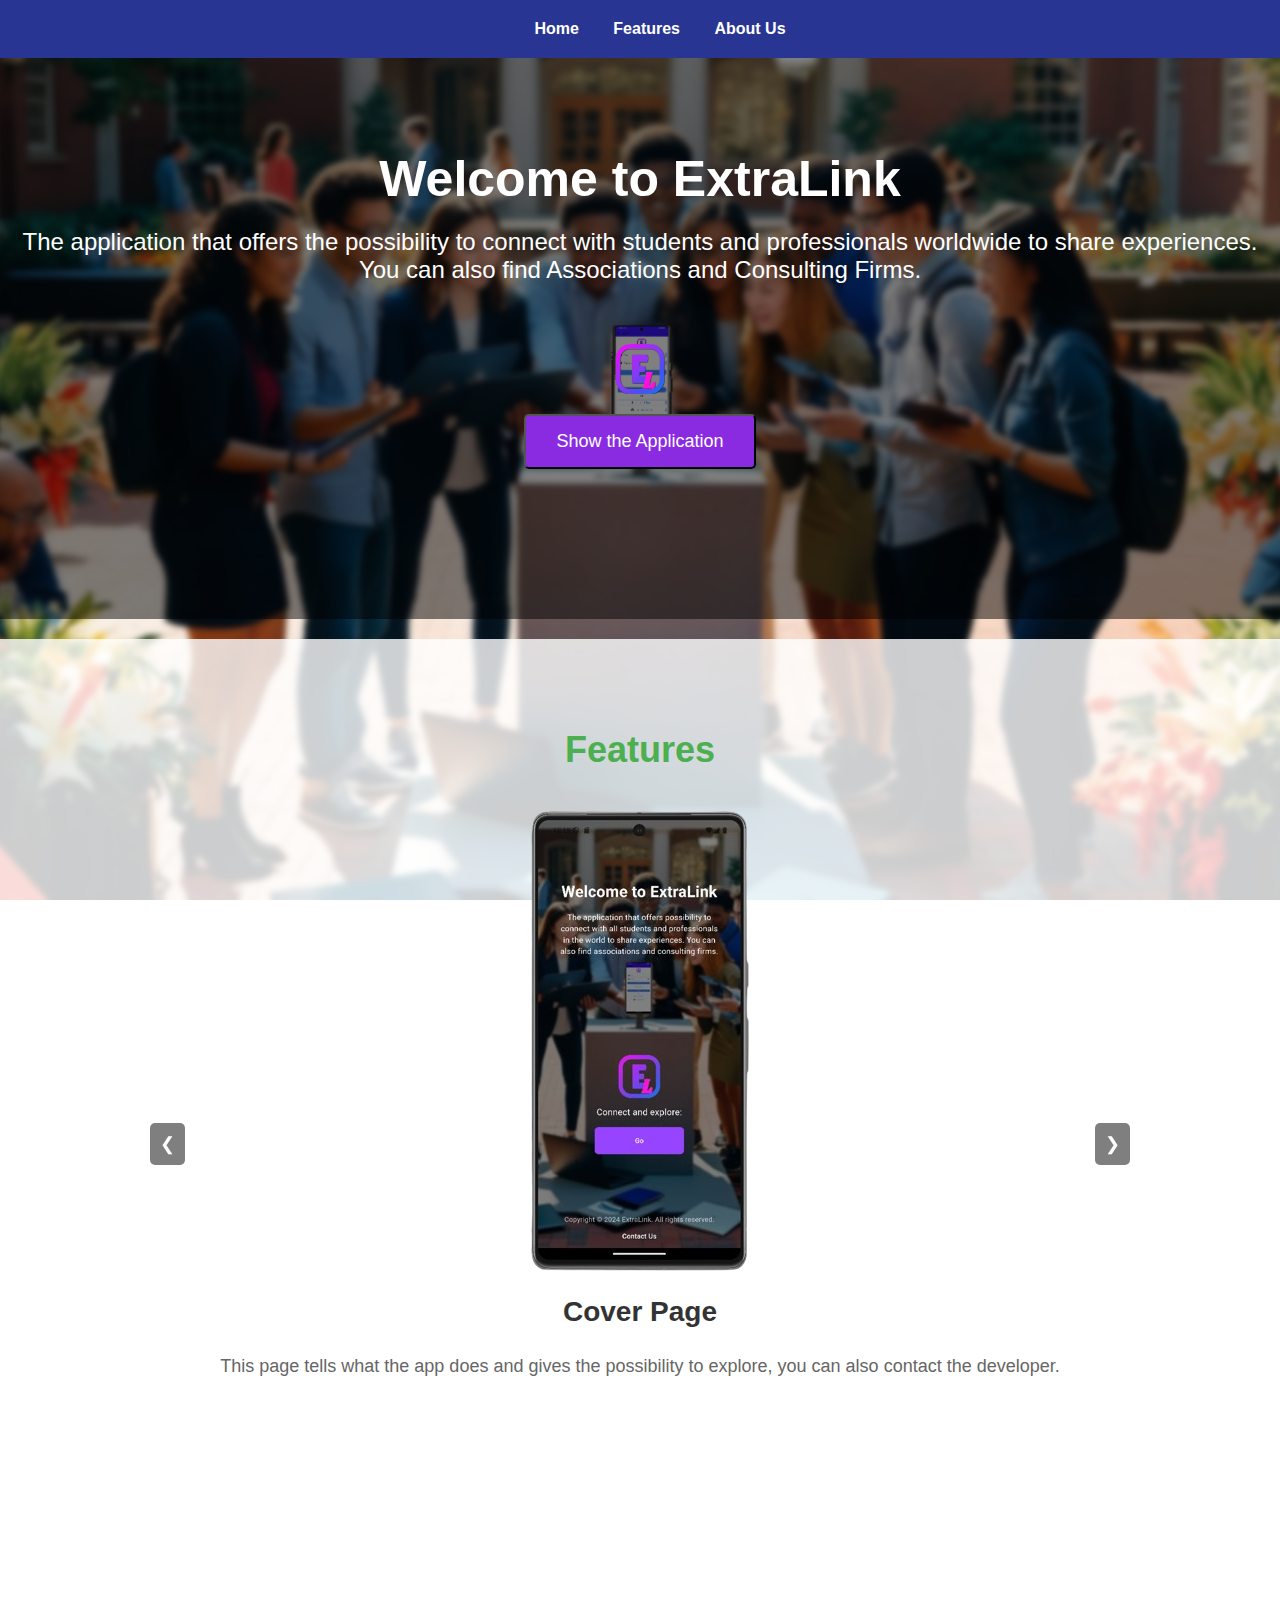
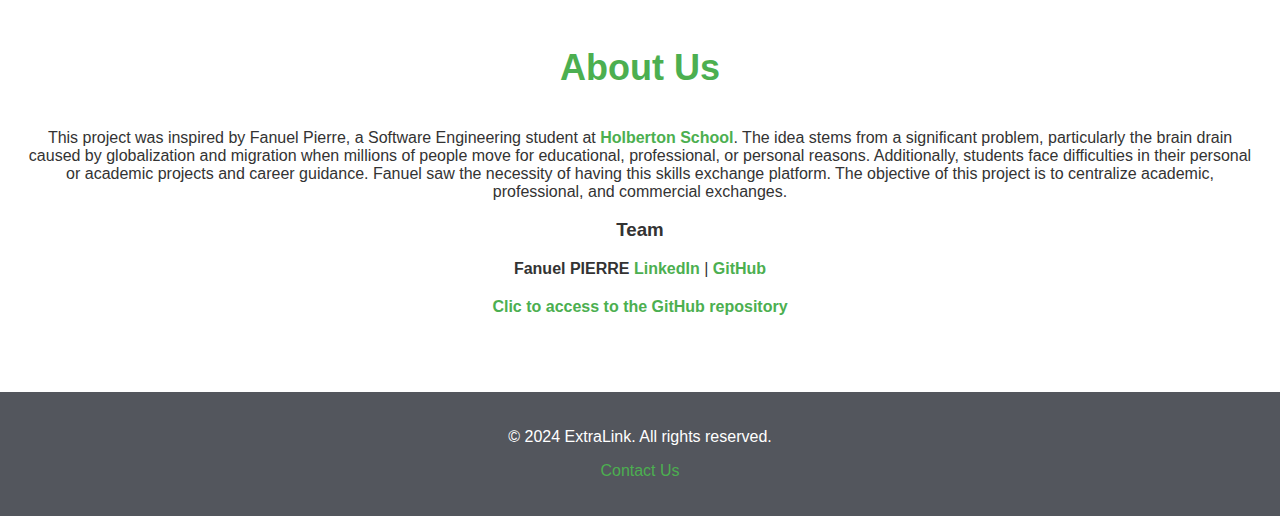
==== index.html @ 64c65a6b "Update index.html" ====
<!DOCTYPE html>
<html lang="en">
<head>
    <meta charset="UTF-8">
    <meta name="viewport" content="width=device-width, initial-scale=1.0">
    <title>ExtraLink</title>
    <link rel="icon" href="image/favicon.ico" type="image/favicon.png">
    <link rel="stylesheet" href="styles/style.css">
</head>
<body>

<div class="header">
    <ul class="nav">
        <li><a href="#intro">Home</a></li>
        <li><a href="#features">Features</a></li>
        <li><a href="#about">About Us</a></li>
    </ul>
</div>

<div class="intro" id="intro">
    <h1>Welcome to ExtraLink</h1>
    <p>The application that offers the possibility to connect with students and professionals worldwide to share experiences. You can also find Associations and Consulting Firms.</p>
    <div class="center-content">
        <img src="image/logo_extralink.png" alt="ExtraLink Logo" class="logo">
        <button class="button" id="showApplicationButton">Show the Application</button>
    </div>
</div>

<div id="videoModal" class="modal">
    <div class="modal-content">
        <span class="close">&times;</span>
        <video id="appVideo" width="600" controls>
            <source src="videos/video_app.mp4" type="video/mp4">
            Your browser does not support the video tag.
        </video>
    </div>
</div>

<div class="section" id="features">
    <h2>Features</h2>
    <div class="carousel-container">
        <button class="prev">&#10094;</button>
        <div class="carousel">
            <div class="feature">
                <img src="image/cover_app.png" alt="Feature 1">
                <h3>Cover Page</h3>
                <p>This page tells what the app does and gives the possibility to explore, you can also contact the developer.</p>
            </div>
            <div class="feature">
                <img src="image/login_page.png" alt="Feature 2">
                <h3>Login Page</h3>
                <p>In this page you can create an account and connect to the application.</p>
            </div>
            <div class="feature">
                <img src="image/home_page.png" alt="Feature 3">
                <h3>Home Page</h3>
                <p>In this page, you will find dynamicaly room of skills filter by category, by location, etc.</p>
            </div>
            <div class="feature">
                <img src="image/menu_lateral.png" alt="Feature 4">
                <h3>Lateral Menu Page</h3>
                <p>To acces to the parameter, other method to show profile, and access messaging.</p>
            </div>
        </div>
        <button class="next">&#10095;</button>
    </div>
</div>

<div class="section about" id="about">
    <h2>About Us</h2>
    <p>This project was inspired by Fanuel Pierre, a Software Engineering student at <a href="https://www.holbertonschool.fr/" target="_blank" rel="noopener noreferrer">Holberton School</a>. The idea stems from a significant problem, particularly the brain drain caused by globalization and migration when millions of people move for educational, professional, or personal reasons. Additionally, students face difficulties in their personal or academic projects and career guidance. Fanuel saw the necessity of having this skills exchange platform. The objective of this project is to centralize academic, professional, and commercial exchanges.</p>
    <h3>Team</h3>
    <ul>
        <li>
            <strong>Fanuel PIERRE</strong>
            <a href="https://www.linkedin.com/in/fanuel-pierre-160600259/">LinkedIn</a> |
            <a href="https://github.com/Fpierr">GitHub</a>
        </li>
    </ul>
    <p><a href="https://github.com/Fpierr/portfolio/tree/main/ExtraLink/extralink">Clic to access to the GitHub repository</a></p>
</div>

<div class="footer">
    <p>&copy; 2024 ExtraLink. All rights reserved.</p>
    <p><a href="mailto:info.extralink@gmail.com">Contact Us</a></p>
</div>

<script src="scripts/script.js"></script>
</body>
</html>
---- styles/style.css ----
body {
    font-family: Arial, sans-serif;
    margin: 0;
    padding: 0;
    color: #333;
    background: url('../image/cover_image.png') no-repeat center center fixed;
    background-size: cover;
}

.header {
    background-color: #283593; /* Couleur foncée du logo */
    color: white;
    padding: 20px;
    text-align: center;
    position: fixed;
    width: 100%;
    top: 0;
    z-index: 1000;
}

.header .nav {
    margin: 0;
    padding: 0;
    list-style: none;
}

.header .nav li {
    display: inline;
    margin: 0 15px;
}

.header .nav a {
    color: white;
    text-decoration: none;
    font-weight: bold;
}

.intro {
    text-align: center;
    padding: 150px 20px;
    background-color: rgba(0, 0, 0, 0.5);
    color: white;
}

.intro h1 {
    font-size: 50px;
    margin: 0 0 20px;
}

.intro p {
    font-size: 24px;
    margin: 0 0 40px;
}

.center-content {
    display: flex;
    flex-direction: column;
    align-items: center;
}

.logo {
    width: 50px;
    margin: 20px 0;
}

.button {
    background-color: #8A2BE2;
    color: white;
    padding: 15px 30px;
    text-align: center;
    text-decoration: none;
    display: inline-block;
    font-size: 18px;
    border-radius: 5px;
    cursor: pointer;
}

.button:hover {
    background-color: #6A0DAD;
}

.modal {
    display: none; /* Hidden by default */
    position: fixed;
    z-index: 1000;
    left: 0;
    top: 0;
    width: 100%;
    height: 100%;
    overflow: auto;
    background-color: rgb(0,0,0);
    background-color: rgba(0,0,0,0.4); /* Black w/ opacity */
    padding-top: 60px;
}

.modal-content {
    background-color: #fefefe;
    margin: 5% auto;
    padding: 20px;
    border: 0px solid #888;
    width: 80%;
}

.close {
    color: #aaa;
    float: right;
    font-size: 28px;
    font-weight: bold;
}

.close:hover,
.close:focus {
    color: black;
    text-decoration: none;
    cursor: pointer;
}

.section {
    padding: 60px 20px;
    text-align: center;
    background-color: rgba(255, 255, 255, 0.8);
    margin-top: 20px;
}

.section h2 {
    font-size: 36px;
    margin-bottom: 40px;
    color: #4CAF50;
}

.carousel-container {
    position: relative;
    width: 100%;
    max-width: 1000px;
    margin: 0 auto;
    overflow: hidden;
}

.carousel {
    display: flex;
    transition: transform 0.5s ease-in-out;
}

.feature {
    min-width: 100%;
    box-sizing: border-box;
}

.feature img {
    max-width: 100%;
    height: auto;
    border-radius: 5px;
}

.feature h3 {
    font-size: 28px;
    margin-top: 20px;
}

.feature p {
    font-size: 18px;
    color: #666;
}

.prev, .next {
    position: absolute;
    top: 50%;
    transform: translateY(-50%);
    background-color: rgba(0,0,0,0.5);
    color: white;
    border: none;
    padding: 10px;
    cursor: pointer;
    border-radius: 5px;
    font-size: 18px;
    z-index: 1000;
}

.prev {
    left: 10px;
}

.next {
    right: 10px;
}

.about ul {
    list-style: none;
    padding: 0;
}

.about li {
    margin-bottom: 20px;
}

.about a {
    color: #4CAF50;
    text-decoration: none;
    font-weight: bold;
}

.footer {
    background-color: rgba(40, 44, 52, 0.8);
    color: white;
    text-align: center;
    padding: 20px;
}

.footer a {
    color: #4CAF50;
    text-decoration: none;
}
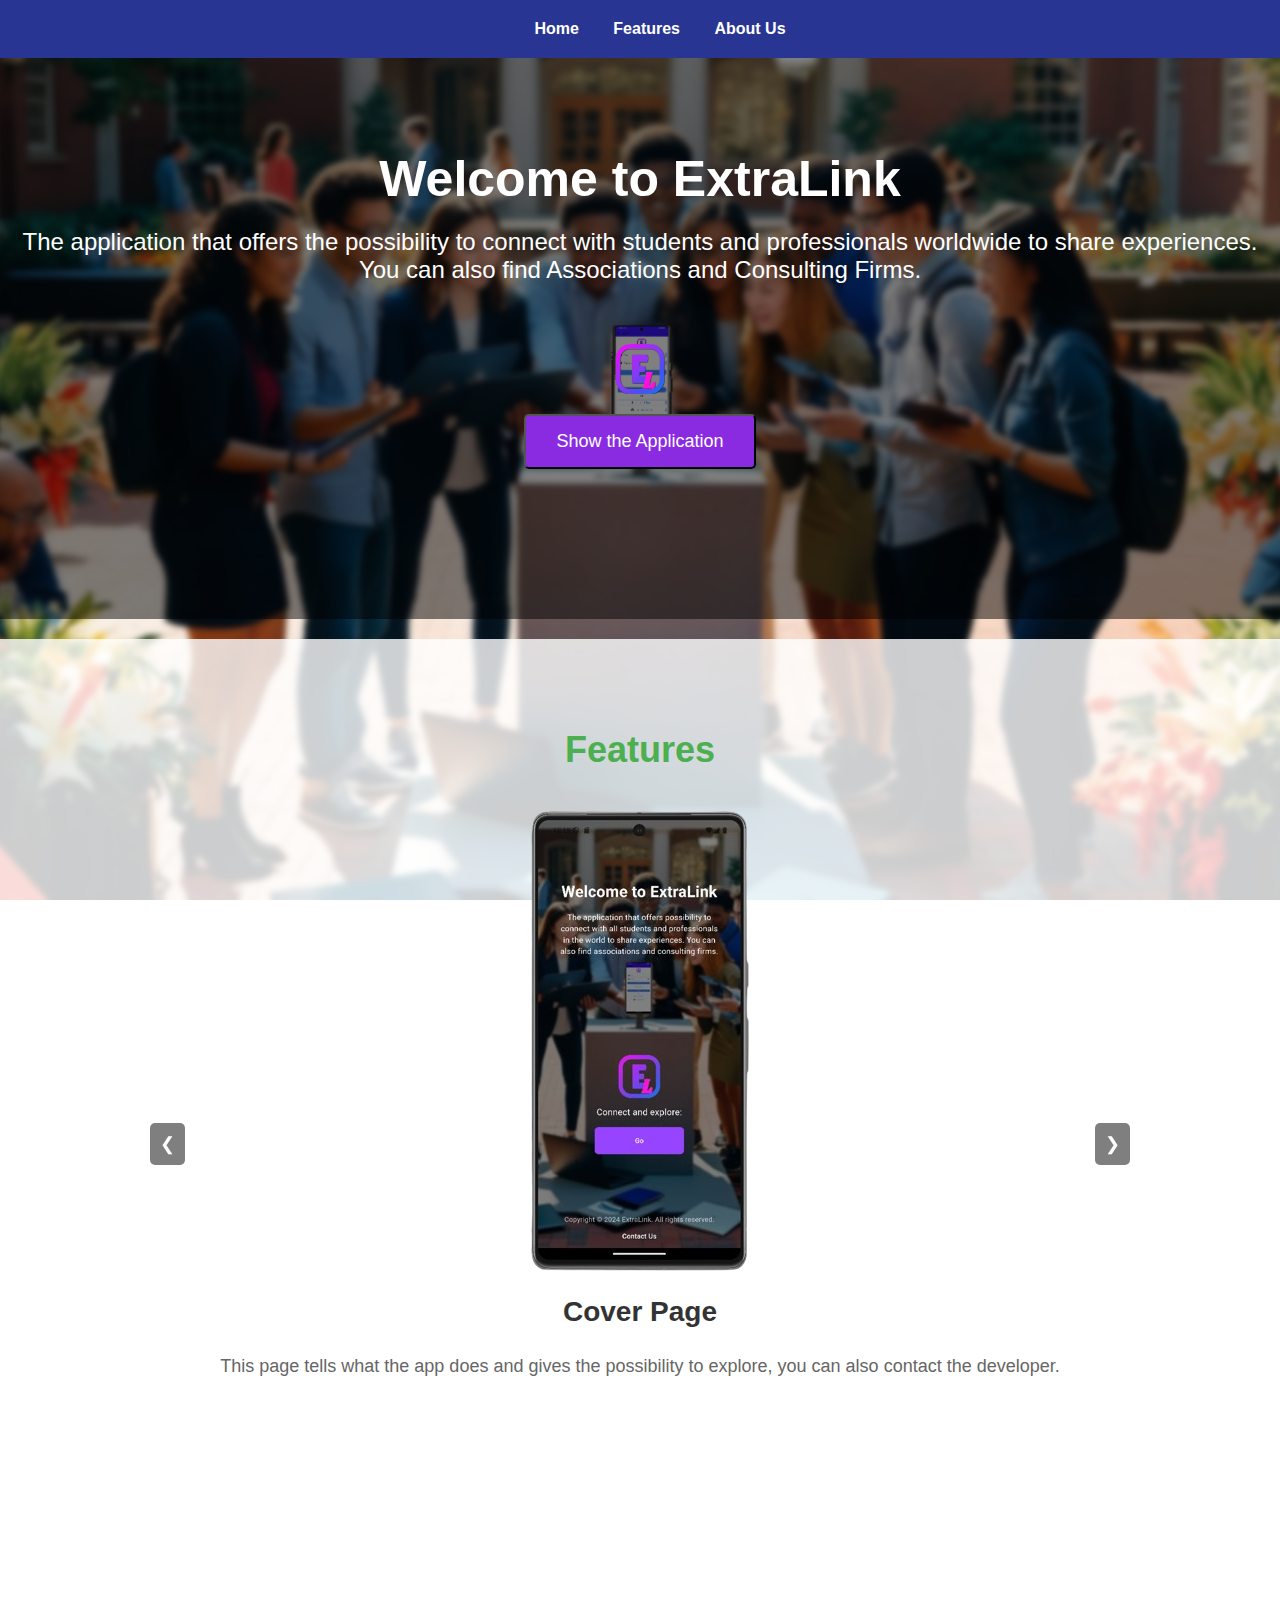
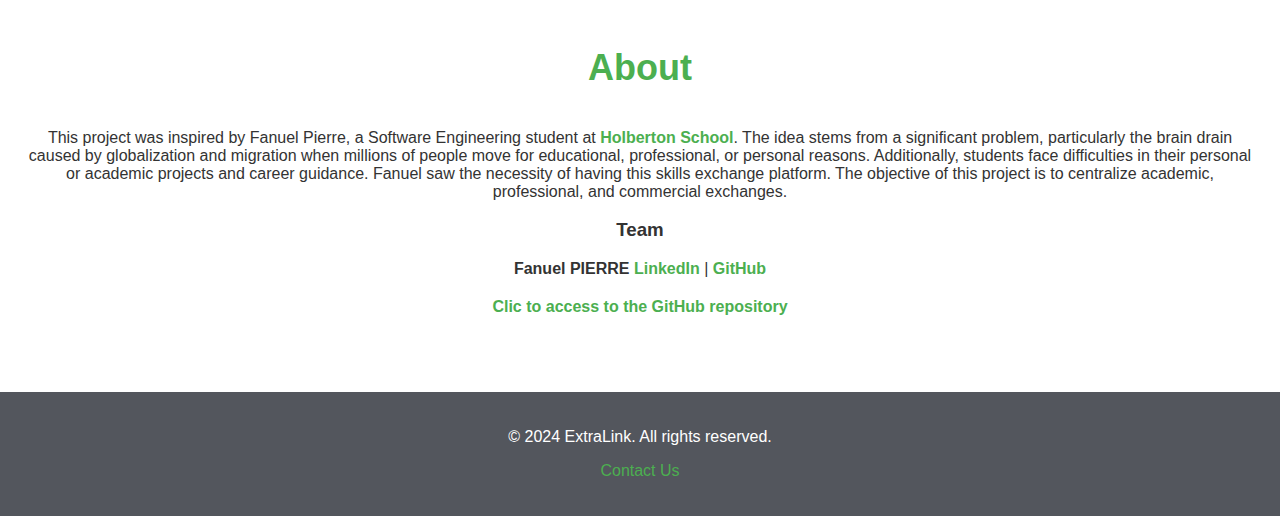
==== commit e1064892: "Update index.html" ====
--- a/index.html
+++ b/index.html
@@ -67,7 +67,7 @@
 </div>
 
 <div class="section about" id="about">
-    <h2>About Us</h2>
+    <h2>About</h2>
     <p>This project was inspired by Fanuel Pierre, a Software Engineering student at <a href="https://www.holbertonschool.fr/" target="_blank" rel="noopener noreferrer">Holberton School</a>. The idea stems from a significant problem, particularly the brain drain caused by globalization and migration when millions of people move for educational, professional, or personal reasons. Additionally, students face difficulties in their personal or academic projects and career guidance. Fanuel saw the necessity of having this skills exchange platform. The objective of this project is to centralize academic, professional, and commercial exchanges.</p>
     <h3>Team</h3>
     <ul>
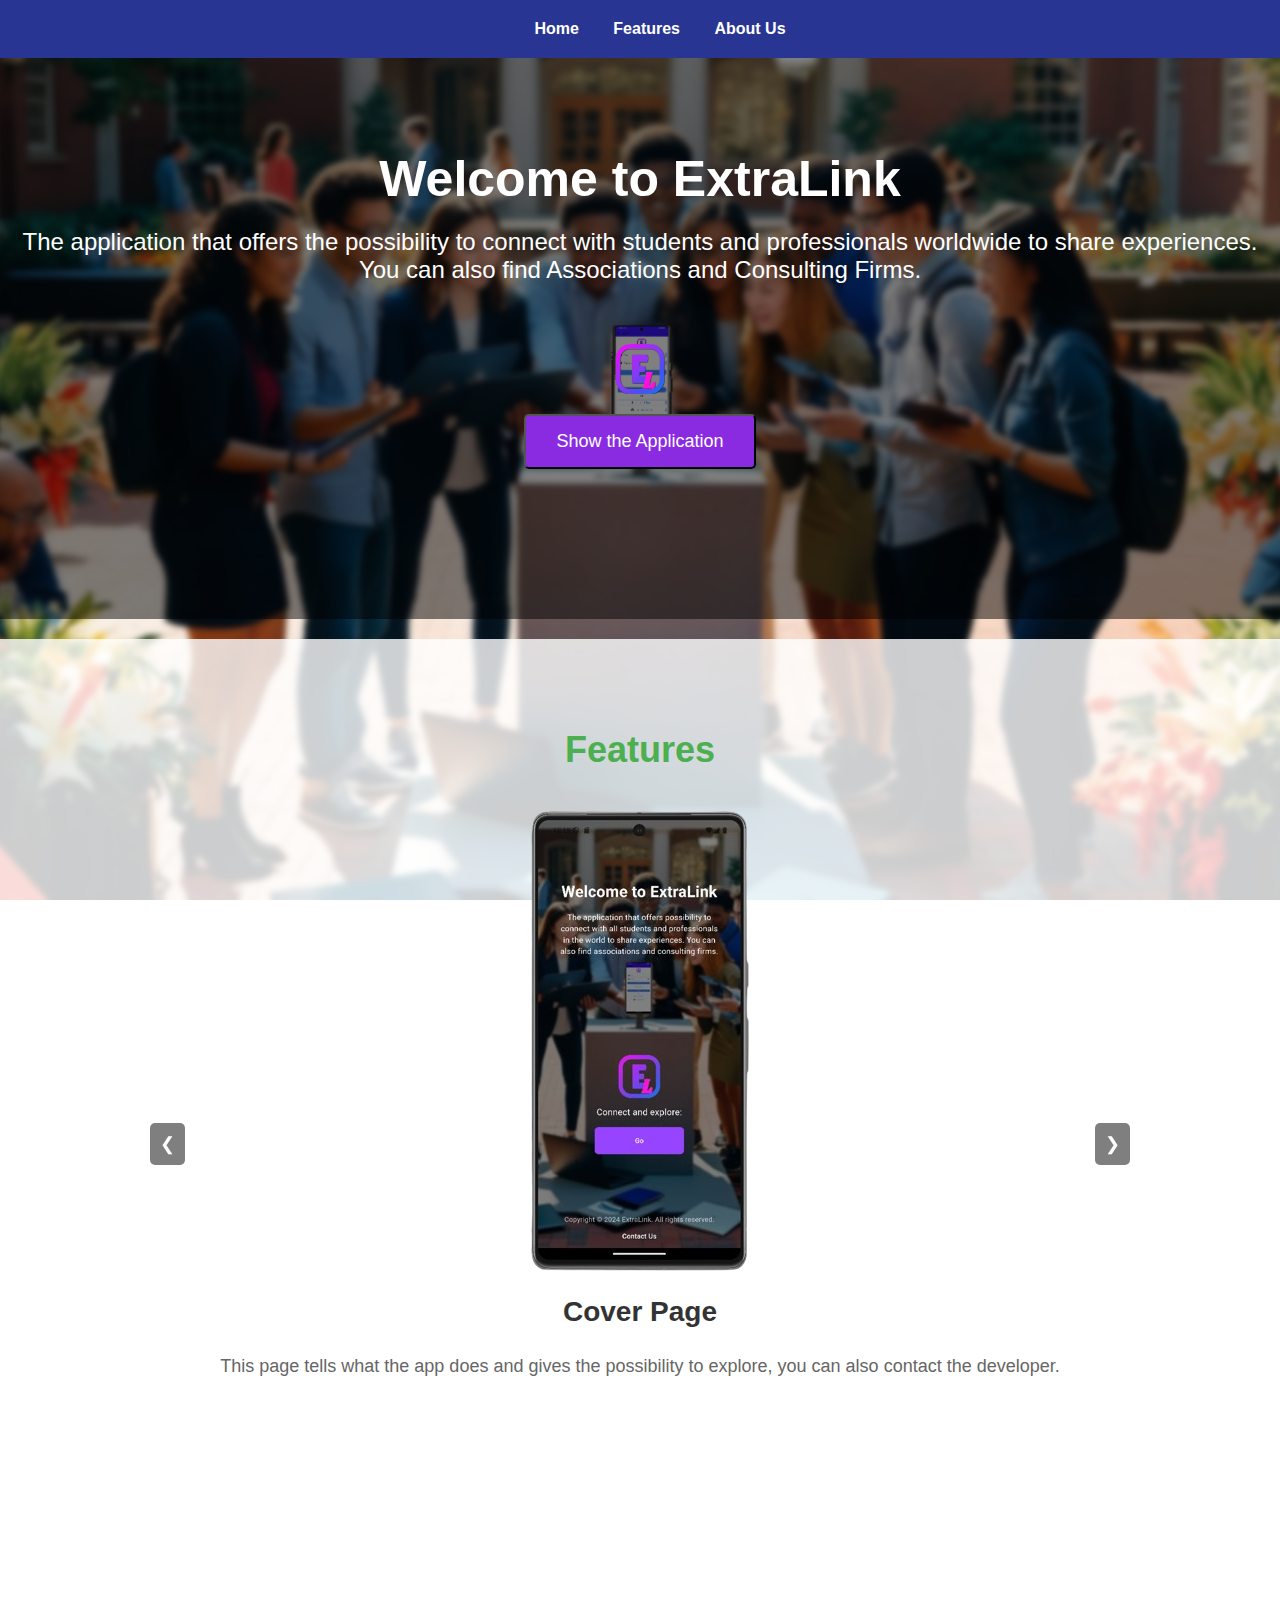
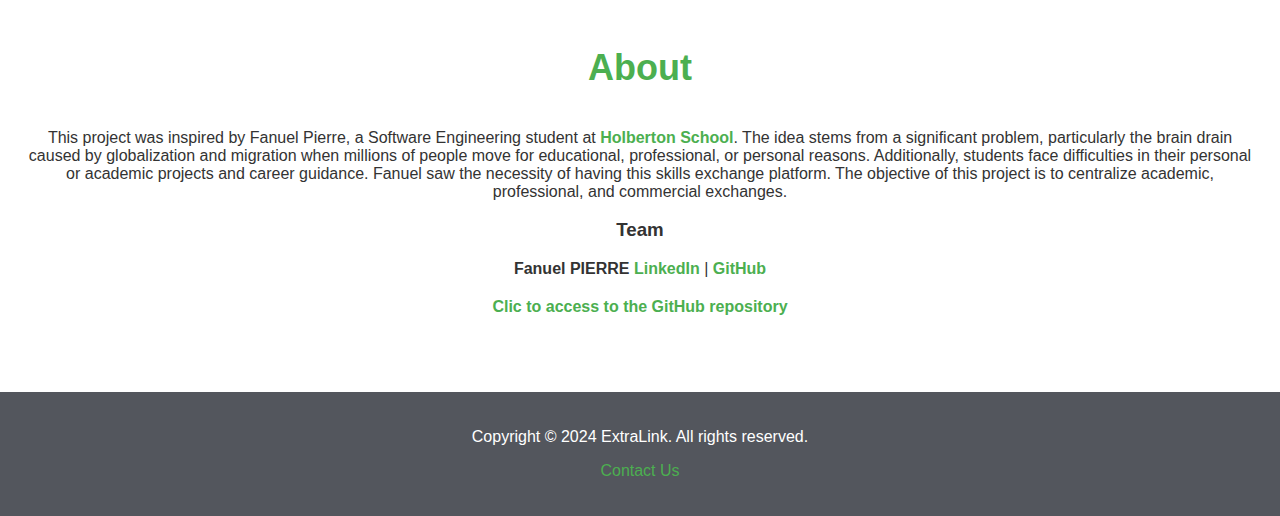
==== commit 023dfa77: "Update index.html" ====
--- a/index.html
+++ b/index.html
@@ -81,7 +81,7 @@
 </div>
 
 <div class="footer">
-    <p>&copy; 2024 ExtraLink. All rights reserved.</p>
+    <p>Copyright &copy; 2024 ExtraLink. All rights reserved.</p>
     <p><a href="mailto:info.extralink@gmail.com">Contact Us</a></p>
 </div>
 
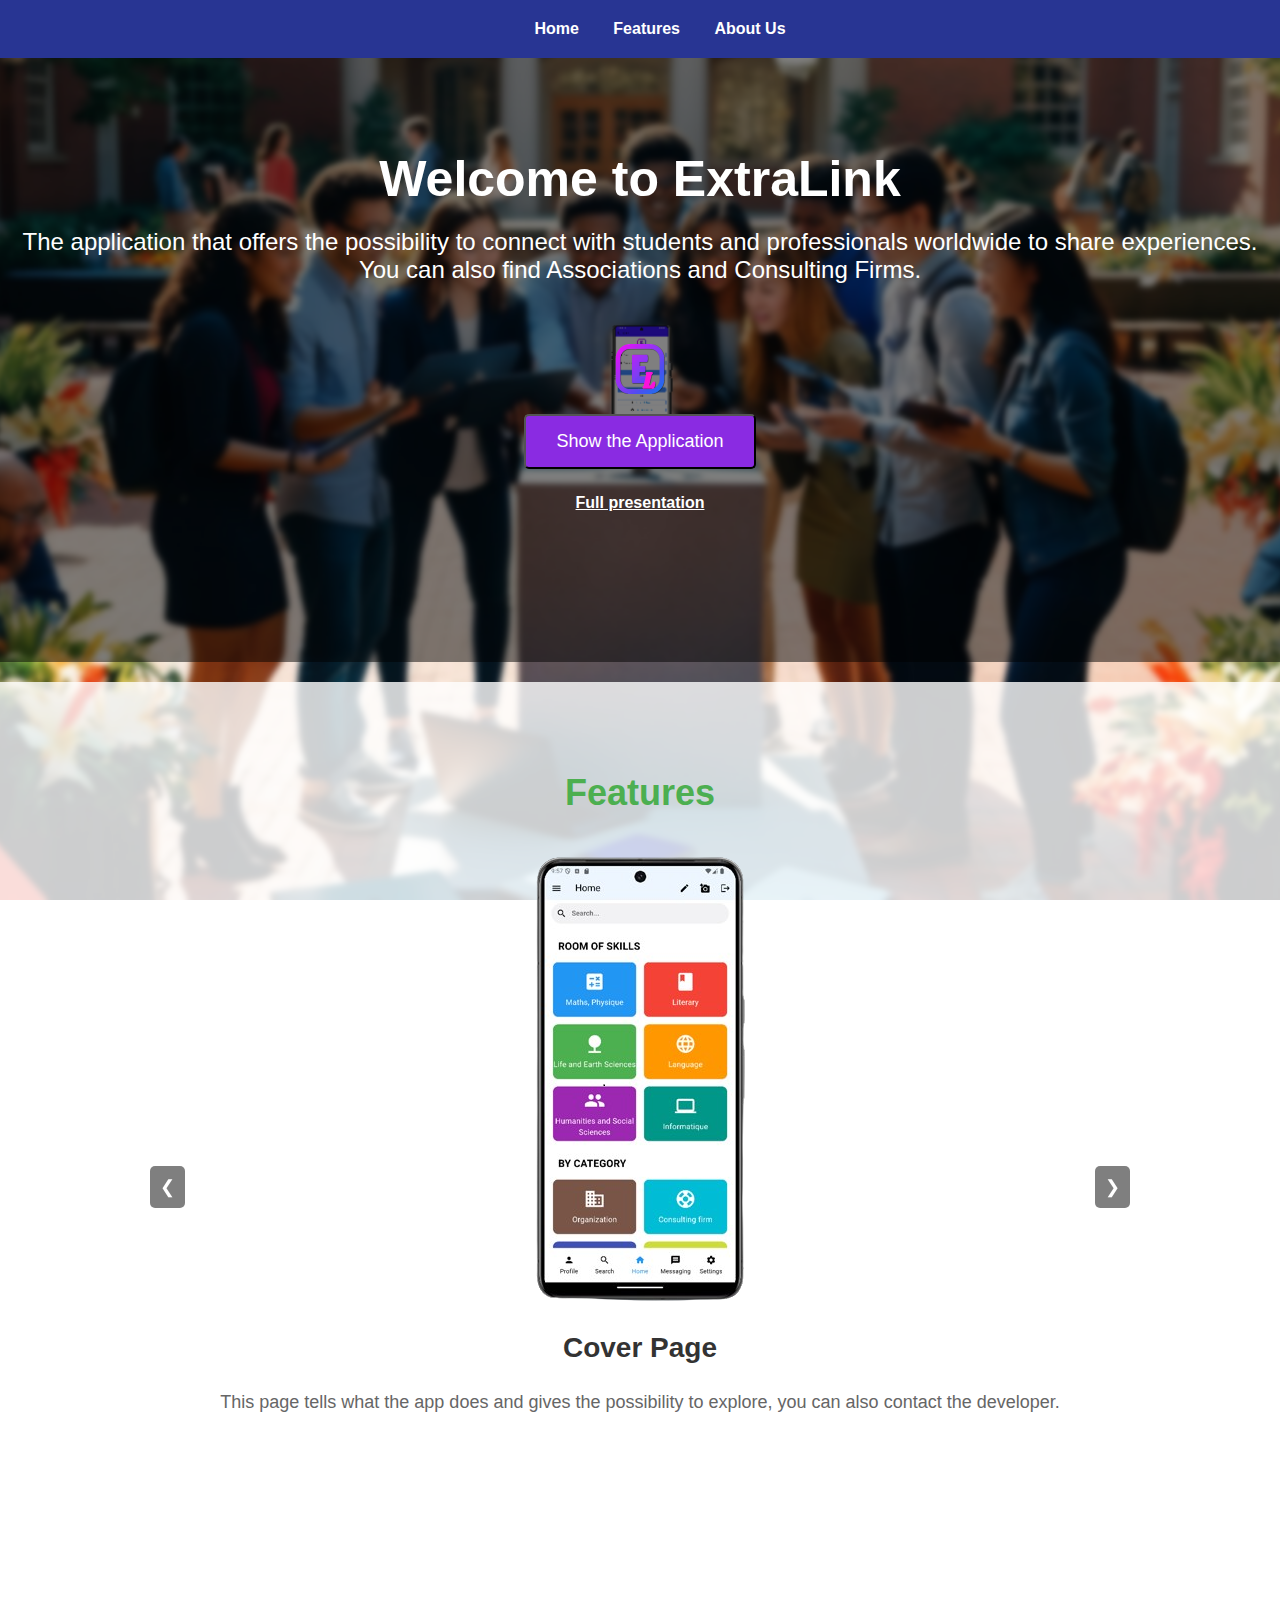
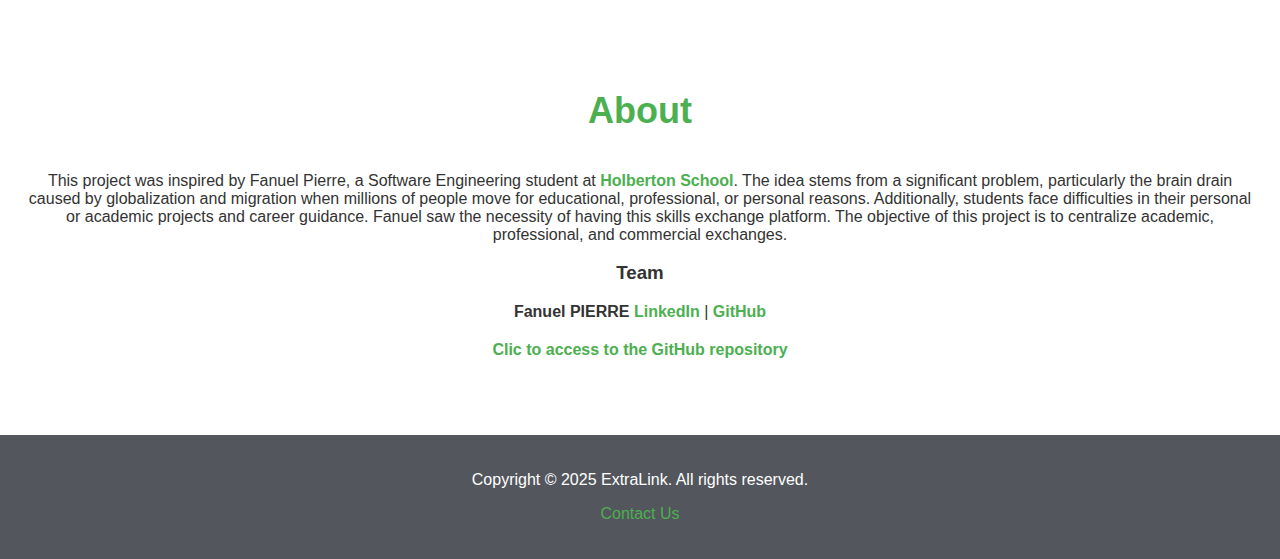
==== commit 9c35c483: "update the landing page to add video presentation" ====
--- a/index.html
+++ b/index.html
@@ -20,10 +20,13 @@
 <div class="intro" id="intro">
     <h1>Welcome to ExtraLink</h1>
     <p>The application that offers the possibility to connect with students and professionals worldwide to share experiences. You can also find Associations and Consulting Firms.</p>
+
     <div class="center-content">
         <img src="image/logo_extralink.png" alt="ExtraLink Logo" class="logo">
         <button class="button" id="showApplicationButton">Show the Application</button>
     </div>
+    <a href="https://www.youtube.com/watch?v=XO5b9wKNm84&t=6075s" target="_blank">Full presentation</a>
+
 </div>
 
 <div id="videoModal" class="modal">
@@ -42,7 +45,7 @@
         <button class="prev">&#10094;</button>
         <div class="carousel">
             <div class="feature">
-                <img src="image/cover_app.png" alt="Feature 1">
+                <img src="image/home_page.png" alt="Feature 1">
                 <h3>Cover Page</h3>
                 <p>This page tells what the app does and gives the possibility to explore, you can also contact the developer.</p>
             </div>
@@ -52,7 +55,7 @@
                 <p>In this page you can create an account and connect to the application.</p>
             </div>
             <div class="feature">
-                <img src="image/home_page.png" alt="Feature 3">
+                <img src="image/cover_app.png" alt="Feature 3">
                 <h3>Home Page</h3>
                 <p>In this page, you will find dynamicaly room of skills filter by category, by location, etc.</p>
             </div>
@@ -77,11 +80,11 @@
             <a href="https://github.com/Fpierr">GitHub</a>
         </li>
     </ul>
-    <p><a href="https://github.com/Fpierr/portfolio/tree/main/ExtraLink/extralink">Clic to access to the GitHub repository</a></p>
+    <p><a href="https://github.com/Fpierr/extralink_back_end">Clic to access to the GitHub repository</a></p>
 </div>
 
 <div class="footer">
-    <p>Copyright &copy; 2024 ExtraLink. All rights reserved.</p>
+    <p>Copyright &copy; 2025 ExtraLink. All rights reserved.</p>
     <p><a href="mailto:info.extralink@gmail.com">Contact Us</a></p>
 </div>
 
--- a/styles/style.css
+++ b/styles/style.css
@@ -35,6 +35,10 @@
     font-weight: bold;
 }
 
+.header .nav a:hover {
+    color: #FF11DE;
+}
+
 .intro {
     text-align: center;
     padding: 150px 20px;
@@ -51,6 +55,20 @@
     font-size: 24px;
     margin: 0 0 40px;
 }
+
+.intro a {
+    color: white;
+    /*text-decoration: none;  Supprime le soulignement */
+    font-weight: bold;
+    transition: color 0.3s ease;
+    margin-top: 25px;
+    display: inline-block;
+}
+
+.intro a:hover {
+    color: #FF11DE;
+}
+
 
 .center-content {
     display: flex;
@@ -199,6 +217,9 @@
     font-weight: bold;
 }
 
+.about a:hover {
+    color: #FF11DE;
+}
 .footer {
     background-color: rgba(40, 44, 52, 0.8);
     color: white;
@@ -210,3 +231,7 @@
     color: #4CAF50;
     text-decoration: none;
 }
+
+.footer a:hover {
+    color: #FF11DE;
+}
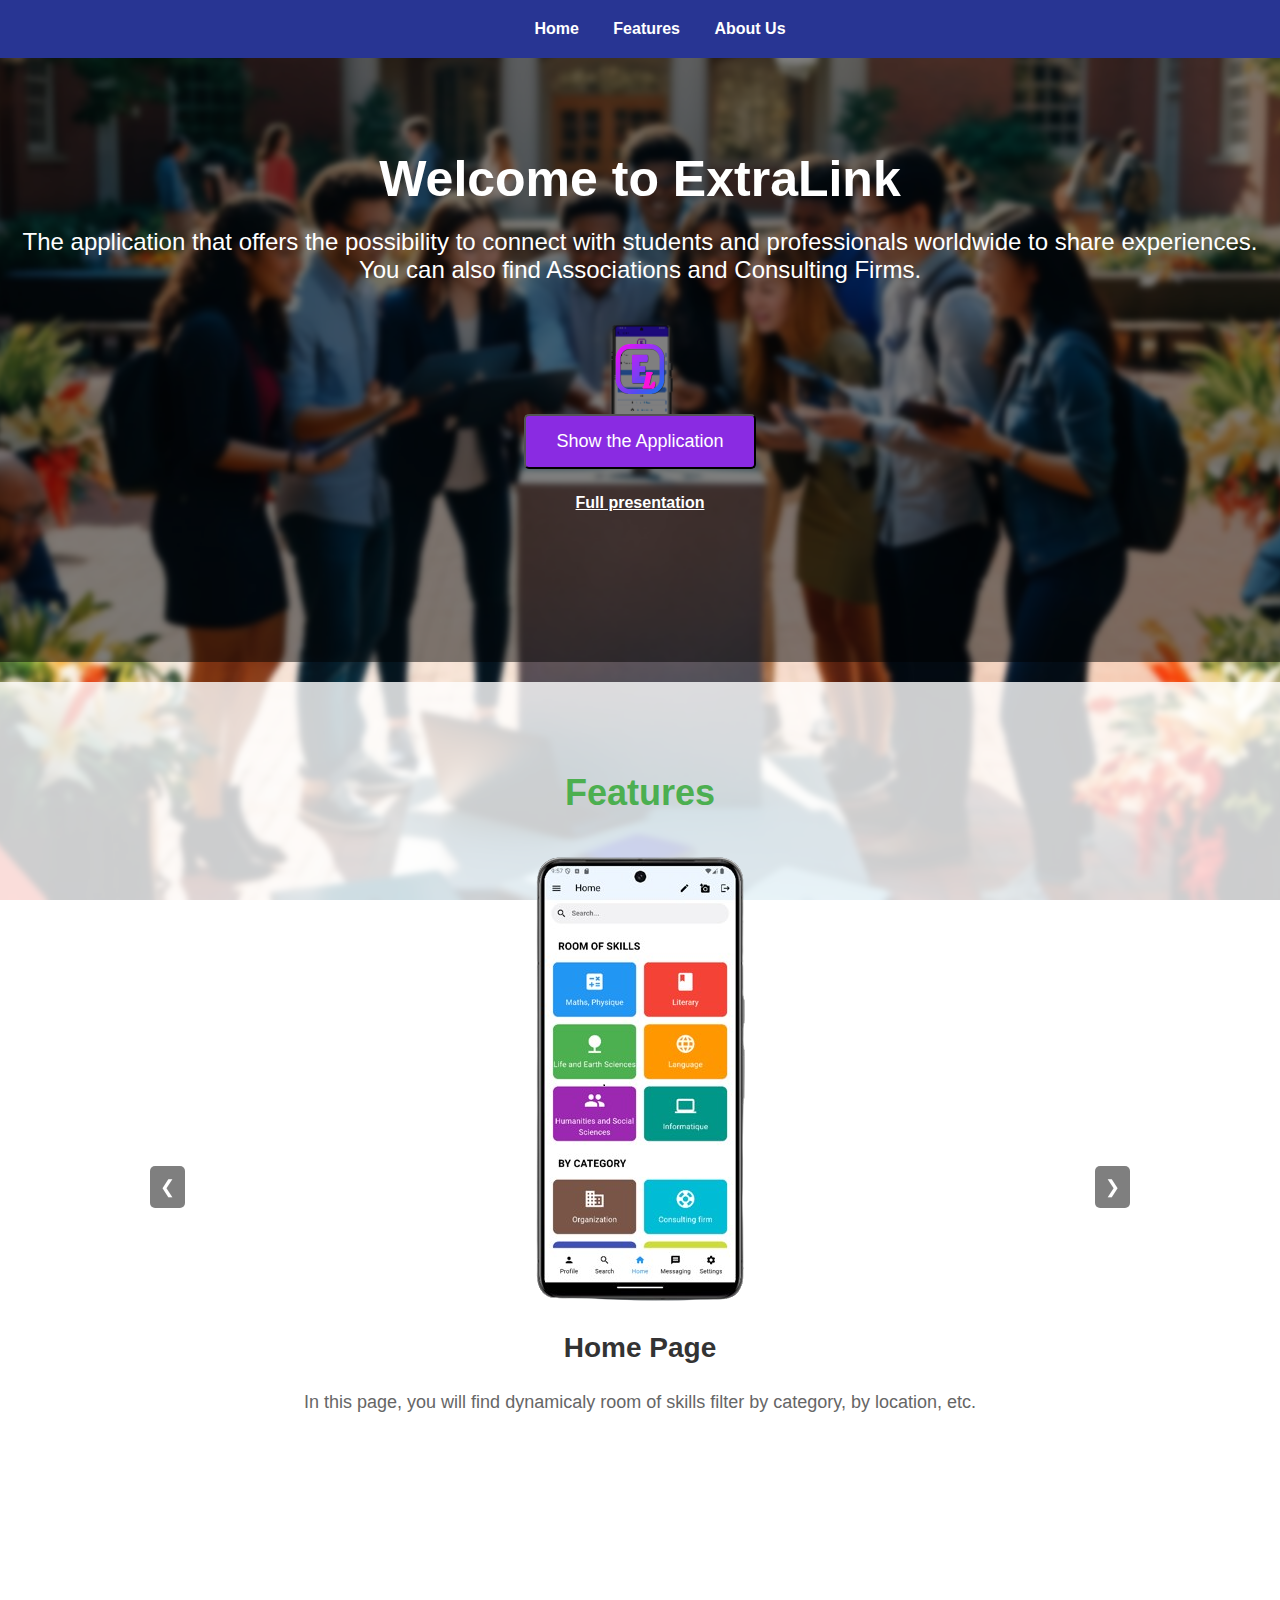
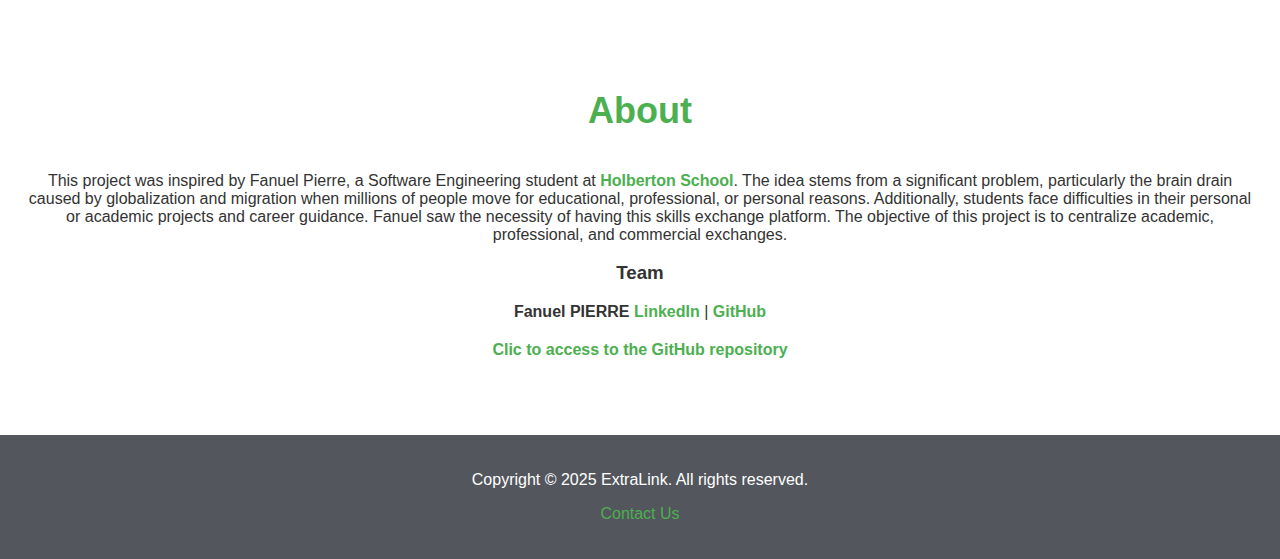
==== commit 3fd03f05: "update" ====
--- a/index.html
+++ b/index.html
@@ -46,8 +46,8 @@
         <div class="carousel">
             <div class="feature">
                 <img src="image/home_page.png" alt="Feature 1">
-                <h3>Cover Page</h3>
-                <p>This page tells what the app does and gives the possibility to explore, you can also contact the developer.</p>
+                <h3>Home Page</h3>
+                <p>In this page, you will find dynamicaly room of skills filter by category, by location, etc.</p>
             </div>
             <div class="feature">
                 <img src="image/login_page.png" alt="Feature 2">
@@ -56,8 +56,8 @@
             </div>
             <div class="feature">
                 <img src="image/cover_app.png" alt="Feature 3">
-                <h3>Home Page</h3>
-                <p>In this page, you will find dynamicaly room of skills filter by category, by location, etc.</p>
+                <h3>Cover Page</h3>
+                <p>This page tells what the app does and gives the possibility to explore, you can also contact the developer.</p>
             </div>
             <div class="feature">
                 <img src="image/menu_lateral.png" alt="Feature 4">
